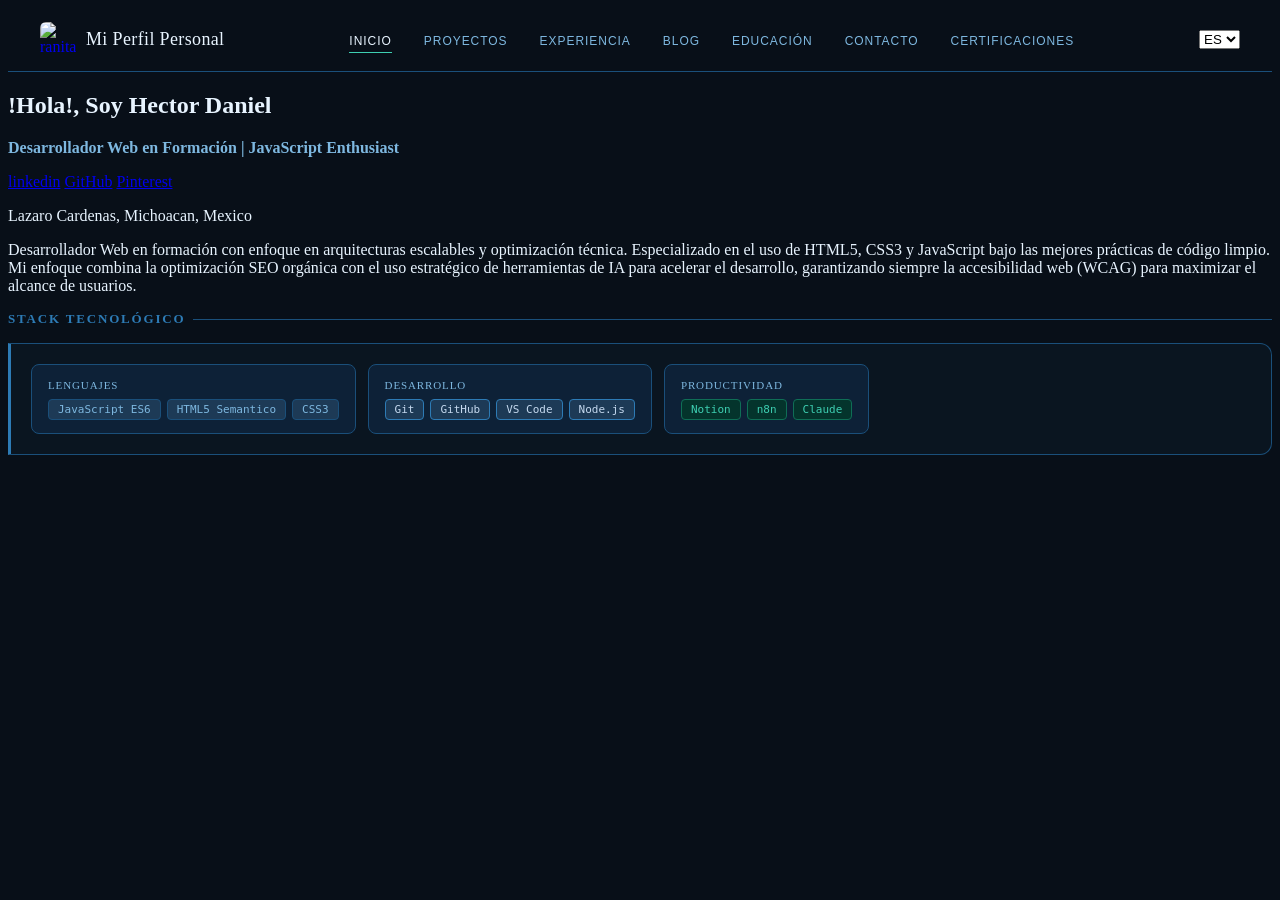
==== Index.html @ 236df8b9 "inicio de cv" ====
<!DOCTYPE html>
<html lang="en">
<head>
    <meta charset="UTF-8">
    <meta name="viewport" content="width=device-width, initial-scale=1.0">
    <title>Daniel Oliva - Mi Perfil Personal | Desarrrollador Web en Formación</title>
    <meta name="Curriculum vitae HADA" content="Portafolio de Desarrollador Web autodidacta especializado en HTML5, CSS3 y JavaScript. 
    Proyectos escalables con mejores prácticas de código, SEO y accesibilidad web."> 
    <meta name="outhor" content="HADA">
    <meta name="keywords" content="desarrollador web junior, portafolio javascript, frontend autodidacta, desarrollo web escalable">
    <meta name="robots" content="noindex, follow">
    <link rel="canonical" href="url de pagina web ya terminadad">
    <!--OPEN GRAPH (RESDES SOCIALES.)-->
    <link rel="icinos" type="image/png" href="/icinos/nuve.png" sizes="32x32"> <!--FAVICON: Icono que aparecen en pestaas y favoritos-->
    <link rel="stylesheet" href="css/Index.css">
    
</head>
<body>
    <header role="banner">
        <div>
            <a href="/" aria-label="Ir a inicio">
                <img src="web\iconos\descarga.jpg" alt="ranita con fuego" width="200" height="50">
                <span>Mi Perfil Personal</span>
            </a>
        </div>
        <nav class="navegacion-pri">
            <ul>
                <li><a href="/" class="activo">Inicio</a></li>
                <li><a href="/Proyectos">Proyectos</a></li>
                <li><a href="/Experiencia">Experiencia</a></li>
                <li><a href="/Blog">Blog</a></li>
                <li><a href="/Educacion">Educación</a></li>
                <li><a href="/Contacto">Contacto</a></li>
                <li><a href="/Opiniones">Certificaciones</a></li>
            </ul>
        </nav>
        <div>
            <select class="language-selec" aria-label="Selecionar idioma">
                <option value="es" selected>ES</option>
                <option value="en">EN</option>
            </select>
        </div>
    </header>
    <main id="Contenido-Principal" role="main">
        <section>
            <h1 id="titulo" aria-label="hero-titulo">!Hola!, Soy Hector Daniel</h1>
            <p id="descripcion"><strong>Desarrollador Web en Formación | JavaScript Enthusiast</strong></p>
            <a href="https://www.linkedin.com/in/hector-daniel-rodriguez-oliva-649067241/" target="_blank">linkedin</a>
            <a href="https://github.com/lulince" target="_blank">GitHub</a> 
            <a href="https://pin.it/3weLDllLx" target="_blank">Pinterest</a>
            <p class="texto-principal">Lazaro Cardenas, Michoacan, Mexico</p>
            <p class="texto-principal">
                Desarrollador Web en formación con enfoque en arquitecturas escalables y optimización técnica. 
                Especializado en el uso de HTML5, CSS3 y JavaScript bajo las mejores prácticas de código limpio. 
                Mi enfoque combina la optimización SEO orgánica con el uso estratégico de herramientas de IA para 
                acelerar el desarrollo, garantizando siempre la accesibilidad web (WCAG) para maximizar el alcance de usuarios.
            </p>
        </section>
    </main>
    <article>
        <h2 class="section-title">Stack tecnológico</h2>
        
        <div class="stack-grid">
            <div class="stack-card">
                <span class="stack-cat">Lenguajes</span>
                <div class="badge-group">
                    <span class="badge badge--blue">JavaScript ES6</span>
                    <span class="badge badge--blue">HTML5 Semantico</span>
                    <span class="badge badge--blue">CSS3</span>
                    <!--<span class="badge badge--blue"></span>-->
                </div>
            </div>
             
            <div class="stack-card">
                <span class="stack-cat">Desarrollo</span>
                <div class="badge-group">
                    <span class="badge badge--slate">Git</span>
                    <span class="badge badge--slate">GitHub</span>
                    <span class="badge badge--slate">VS Code</span>
                    <span class="badge badge--slate">Node.js</span>
                </div>
            </div>

                <div class="stack-card">
                    <span class="stack-cat">Productividad</span>
                    <div class="badge-group">
                        <span class="badge badge--mint">Notion</span>
                        <span class="badge badge--mint">n8n</span>
                        <span class="badge badge--mint">Claude</span>
                    </div>
                </div>
        </div>
    </article>
</body>
</html>
---- css/Index.css ----
body {
    background-color:#080f18;
}

#titulo {
    color: #e8f4ff;
}

#descripcion {
    color: #7eb8e0;
}

.texto-principal {
    color: #e8f4ff;
}

/*==== HEADER ====*/

header {
    position: sticky;
    top: 0;
    z-index: 100;
    background-color: #080f18;
    border-bottom: 0.5px solid #1a4f7a;
    padding: 0.85rem 2rem;
    display: flex;
    align-items: center;
    justify-content: space-between;
}

/*==== LOGO ====*/

header div a {
    display: flex;
    align-items: center;
    gap: 10px;
    text-decoration: none;
}

header div a img {
    width: 36px;
    height: 36px;
    border-radius: 6px;
    object-fit: cover;
}

header div a span {
    font-family: 'Cormorant Garamond', georgia, serif;
    font-size: 18px;
    font-weight: 400;
    color: #e8f4ff;
    letter-spacing: 0.02em;
}

/*==== NAV ====*/

.navegacion-pri ul {
    list-style: none;
    display: flex;
    align-items: center;
    gap: 2rem;
    margin: 0;
    padding: 0;
}

.navegacion-pri ul li a {
    text-decoration: none;
    font-family: 'DM Sans', sans-serif;
    font-size: 12px;
    font-weight: 400;
    color: #7eb8e0;
    letter-spacing: 0.08em;
    text-transform: uppercase;
    padding-bottom: 4px;
    border-bottom: 1.5px solid transparent;
    transition: color 0.2s, border-color 0.2s;
}

.navegacion-pri ul li a:hover {
    color: #e8f4ff;
    border-bottom-color: #2d7bb5 ;
}

/*==== LINK ACTIVO ====*/

.navegacion-pri ul li a.activo {
    color: #e8f4ff;
    border-bottom-color: #3ecfb2 ;
}




/*==== STACK GRID=====*/

.stack-grid {
    display: flex;
    grid-template-columns: repeat(auto-fit, minmax(200px, 1fr));
    gap: 12px;
    background: #0a1520;
    border: 0.5px solid #1a4f7a;
    border-left: 3px solid #2d7bb5;
    border-radius: 0 12px 12px 0;
    padding: 1.25rem;
}

/*==== STACK CARD ====*/
.stack-card {
    background: #0d2137;
    border: 0.5px solid #1a4f7a;
    border-radius: 8px;
    padding: 0.85rem 1rem;
    transition: border-color 0.2s, background-color 0.2s;
}

.stack-card:hover {
    background: #1a4f7a;
    border-color: #2d7bb5;
} 

/*==== Stack tecnologico ====*/
.section-title {
    font-size: 12px;
    letter-spacing: 0.14em;
    text-transform: uppercase;
    color: var(--c-blue-dark);
    font-weight: 600;
    margin-bottom: 1rem;
    display: flex;
    align-items: center;
    gap: 8px;
}
/*==== LINEA DECORATIVA ====*/

.section-title::after {
    content: '';
    flex: 1;
    height: 0.5px;
    background: #1a4f7a;
}



.stack-cat {
    display: block;
    font-size: 11px;
    font-weight: 500;
    color: #7eb8e0;
    margin-bottom: 8px;
    text-transform: uppercase;
    letter-spacing: 0.08em;
}

.badge-group {
    display: flex;
    flex-wrap: wrap;
    gap: 6px;
}

.badge {
    font-family: 'DM Mono', monospace;
    font-size: 11px;
    padding: 3px 9px;
    border-radius: 4px;
    transition: 0.2s, color 0.2s;
}

.badge--blue {
    background: #1d3a56;
    color: #7eb8e0;
    border: 0.5px solid #1a4f7a;
}

.badge--slate {
    background: #1d3a56;
    color: #c5d9ef;
    border: 0.5px solid #2d7bb5 ;
}

.badge--mint {
    background: #04342c; 
    color: #3ecfb2;
    border: 0.5px solid #0f6e56;
}

.stack-card:hover .badge--blue { 
  background: #0f6e56; 
  color: #c5d9ef;
}

.stack-card:hover .badge--slate { 
  background: #2d7bb5; 
  color: #e8f4ff; 
}

.stack-card:hover .badge--mint { 
  background: #0f6e56; 
  color: #e1f5ee; 
}

/*==== TITULO; STACK TECNOLOGICO ==== */
.section-title {
    font-size: 13px;
    letter-spacing: 0.14em;
    text-transform: uppercase;
    color: #2d7bb5;
    font-weight: 600;
    margin-bottom: 1rem;
}
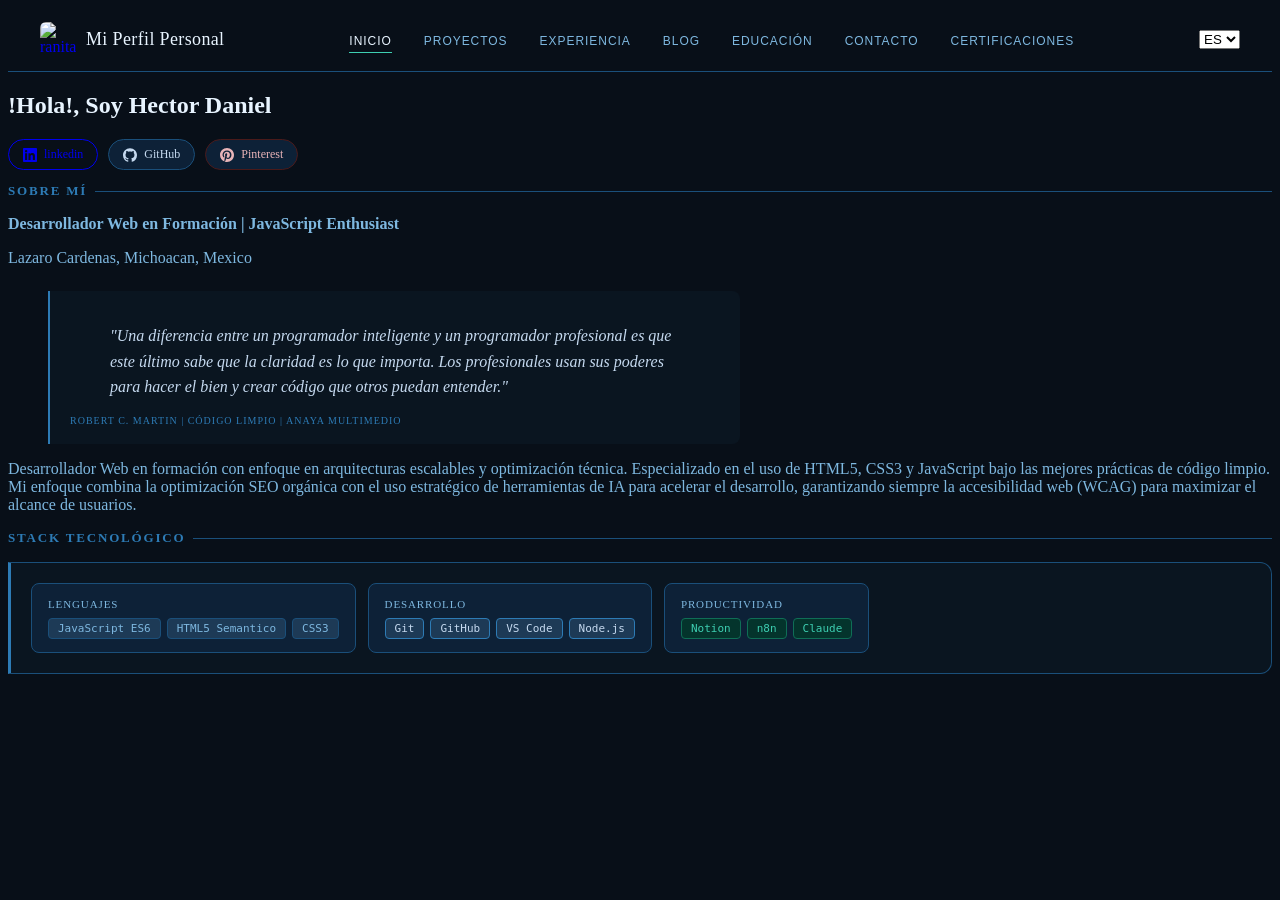
==== commit 0bf7f56a: "agrego acarpeta forms con forms.html" ====
--- a/Index.html
+++ b/Index.html
@@ -1,6 +1,6 @@
 <!DOCTYPE html>
 <html lang="en">
-<head>
+<head>    
     <meta charset="UTF-8">
     <meta name="viewport" content="width=device-width, initial-scale=1.0">
     <title>Daniel Oliva - Mi Perfil Personal | Desarrrollador Web en Formación</title>
@@ -44,19 +44,53 @@
     <main id="Contenido-Principal" role="main">
         <section>
             <h1 id="titulo" aria-label="hero-titulo">!Hola!, Soy Hector Daniel</h1>
-            <p id="descripcion"><strong>Desarrollador Web en Formación | JavaScript Enthusiast</strong></p>
-            <a href="https://www.linkedin.com/in/hector-daniel-rodriguez-oliva-649067241/" target="_blank">linkedin</a>
-            <a href="https://github.com/lulince" target="_blank">GitHub</a> 
-            <a href="https://pin.it/3weLDllLx" target="_blank">Pinterest</a>
-            <p class="texto-principal">Lazaro Cardenas, Michoacan, Mexico</p>
+           
+            <div class="social-links">
+                    <a href="https://www.linkedin.com/in/hector-daniel-rodriguez-oliva-649067241/" target="_blank" class="chip chip--linkein">
+                        <svg viewBox="0 0 24 24" fill="currentColor">
+                            <path d="M20.447 20.452h-3.554v-5.569c0-1.328-.027-3.037-1.852-3.037-1.853 0-2.136 1.445-2.136 2.939v5.667H9.351V9h3.414v1.561h.046c.477-.9 1.637-1.85 3.37-1.85 3.601 0 4.267 2.37 4.267 5.455v6.286zM5.337 7.433a2.062 2.062 0 0 1-2.063-2.065 2.064 2.064 0 1 1 2.063 2.065zm1.782 13.019H3.555V9h3.564v11.452zM22.225 0H1.771C.792 0 0 .774 0 1.729v20.542C0 23.227.792 24 1.771 24h20.451C23.2 24 24 23.227 24 22.271V1.729C24 .774 23.2 0 22.222 0h.003z"/>
+                        </svg>
+                        linkedin
+                    </a>
+                    <a href="https://github.com/lulince" target="_blank" class="chip chip--github">
+                        <svg viewBox="0 0 24 24" fill="currentColor">
+                            <path d="M12 .297c-6.63 0-12 5.373-12 12 0 5.303 3.438 9.8 8.205 11.385.6.113.82-.258.82-.577 0-.285-.01-1.04-.015-2.04-3.338.724-4.042-1.61-4.042-1.61C4.422 18.07 3.633 17.7 3.633 17.7c-1.087-.744.084-.729.084-.729 1.205.084 1.838 1.236 1.838 1.236 1.07 1.835 2.809 1.305 3.495.998.108-.776.417-1.305.76-1.605-2.665-.3-5.466-1.332-5.466-5.93 0-1.31.465-2.38 1.235-3.22-.135-.303-.54-1.523.105-3.176 0 0 1.005-.322 3.3 1.23.96-.267 1.98-.399 3-.405 1.02.006 2.04.138 3 .405 2.28-1.552 3.285-1.23 3.285-1.23.645 1.653.24 2.873.12 3.176.765.84 1.23 1.91 1.23 3.22 0 4.61-2.805 5.625-5.475 5.92.42.36.81 1.096.81 2.22 0 1.606-.015 2.896-.015 3.286 0 .315.21.69.825.57C20.565 22.092 24 17.592 24 12.297c0-6.627-5.373-12-12-12"/>
+                        </svg>
+                        GitHub
+                    </a> 
+                    <a href="https://pin.it/3weLDllLx" target="_blank" class="chip chip--pinterest">
+                        <svg viewBox="0 0 24 24" fill="currentColor">
+                            <path d="M12 0C5.373 0 0 5.373 0 12c0 5.084 3.163 9.426 7.627 11.174-.105-.949-.2-2.405.042-3.441.218-.937 1.407-5.965 1.407-5.965s-.359-.719-.359-1.782c0-1.668.967-2.914 2.171-2.914 1.023 0 1.518.769 1.518 1.69 0 1.029-.655 2.568-.994 3.995-.283 1.194.599 2.169 1.777 2.169 2.133 0 3.772-2.249 3.772-5.495 0-2.873-2.064-4.882-5.012-4.882-3.414 0-5.418 2.561-5.418 5.207 0 1.031.397 2.138.893 2.738a.36.36 0 0 1 .083.345l-.333 1.36c-.053.22-.174.267-.402.161-1.499-.698-2.436-2.889-2.436-4.649 0-3.785 2.75-7.262 7.929-7.262 4.163 0 7.398 2.967 7.398 6.931 0 4.136-2.607 7.464-6.227 7.464-1.216 0-2.359-.632-2.75-1.378l-.748 2.853c-.271 1.043-1.002 2.35-1.492 3.146C9.57 23.812 10.763 24 12 24c6.627 0 12-5.373 12-12S18.627 0 12 0z"/>
+                        </svg>
+                        Pinterest
+                    </a>
+                </div>
+                <p class="section-title">SOBRE MÍ</p>
+             <p id="descripcion"><strong>Desarrollador Web en Formación | JavaScript Enthusiast</strong></p>
+                <p class="texto-principal">Lazaro Cardenas, Michoacan, Mexico</p>
+
+                <figure class="quote-hero">
+                    <blockquote>
+                        "Una diferencia entre un programador inteligente y un programador 
+                        profesional es que este último sabe que la claridad es lo que importa. 
+                        Los profesionales usan sus poderes para hacer el bien y crear código 
+                        que otros puedan entender."
+                    </blockquote>
+                    <figcaption>
+                        <cite>Robert C. Martin | Código Limpio | Anaya Multimedio</cite>
+                    </figcaption>
+                </figure>
+            
             <p class="texto-principal">
                 Desarrollador Web en formación con enfoque en arquitecturas escalables y optimización técnica. 
                 Especializado en el uso de HTML5, CSS3 y JavaScript bajo las mejores prácticas de código limpio. 
                 Mi enfoque combina la optimización SEO orgánica con el uso estratégico de herramientas de IA para 
                 acelerar el desarrollo, garantizando siempre la accesibilidad web (WCAG) para maximizar el alcance de usuarios.
             </p>
+
         </section>
     </main>
+
     <article>
         <h2 class="section-title">Stack tecnológico</h2>
         
--- a/css/Index.css
+++ b/css/Index.css
@@ -11,7 +11,89 @@
 }
 
 .texto-principal {
-    color: #e8f4ff;
+    color: #7eb8e0;
+    
+}
+
+
+/*==== CITA A LIBRO ====*/
+
+.quote-hero {
+    border-left: 2px solid #2d7bb5;
+    padding: 1rem 1.25rem;
+    background-color: #0a1520;
+    border-radius: 0 8px 8px 0;
+    margin-top: 1.5rem;
+    max-width: 650px;
+}
+
+.quote-hero blockquote {
+    font-family:  'Cormorant Garamond', georgia, serif;
+    font-style: italic;
+    font-size: 16px;
+    color: #c5d9ef;
+    line-height: 1.6;
+    margin-bottom: 0.65rem;
+}
+
+.quote-hero figcaption cite {
+    font-size: 10px;
+    letter-spacing: 0.1em;
+    text-transform: uppercase;
+    color: #2d7bb5;
+    font-style: normal;
+}
+
+
+/*==== SOCIAL LINKS ====*/
+ 
+.social-links {
+    display: flex;
+    gap: 10px;
+    flex-wrap: wrap;
+    margin-top: 0.75rem;
+}
+
+.chip {
+    display: inline-flex;
+    align-items: center;
+    gap: 7px;
+    padding: 7px 14px;
+    border-radius: 20px;
+    font-size: 12px;
+    font-weight: 500;
+    text-decoration: none;
+    border: 0.5px solid;
+    transition: all 0.2s;
+}
+
+.chip:hover {
+    transform: translateY(-2px);
+    filter: brightness(1.3);
+}
+
+.chip svg {
+    width: 14px;
+    height: 14px;
+    flex-shrink: 0;
+}
+
+.chip--linkedin {
+    background: #0d2137;
+    color: #7eb8e0;
+    border-color: #1a4f7a;
+}
+
+.chip--github {
+    background: #0d2137;
+    color: #c5d9ef;
+    border-color: #1a4f7a;
+}
+
+.chip--pinterest {
+    background: #0d2137;
+    color: #e8b4b8;
+    border-color: #4a1a1a;
 }
 
 /*==== HEADER ====*/
